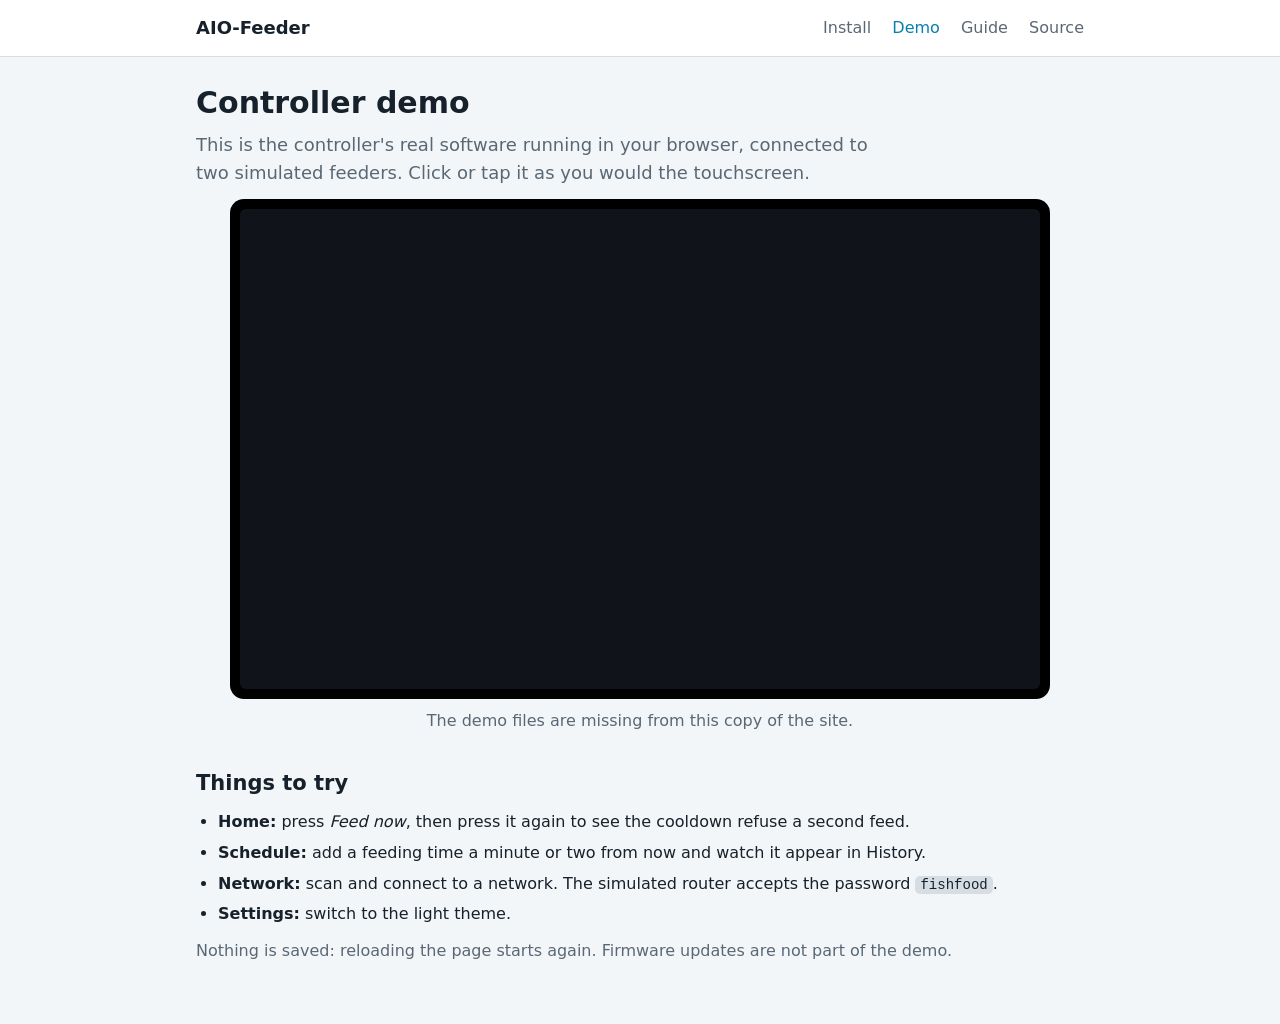
==== web/demo/index.html @ 271b337a "Add the GitHub Pages site: web flasher, browser demo and guide - web/: install page (ESP Web Tools)," ====
<!doctype html>
<html lang="en">
<head>
<meta charset="utf-8">
<meta name="viewport" content="width=device-width, initial-scale=1">
<title>AIO-Feeder demo</title>
<meta name="description" content="The AIO-Feeder touchscreen controller running in your browser with two simulated feeders.">
<link rel="stylesheet" href="../style.css">
</head>
<body>
<header class="site"><div class="in">
  <a class="brand" href="../index.html">AIO-Feeder</a>
  <nav>
    <a href="../index.html">Install</a>
    <a href="../demo/" aria-current="page">Demo</a>
    <a href="../guide.html">Guide</a>
    <a href="https://github.com/mlger/feeder-v3">Source</a>
  </nav>
</div></header>
<main class="in">
  <h1>Controller demo</h1>
  <p class="lead">This is the controller's real software running in your browser, connected to two simulated feeders. Click or tap it as you would the touchscreen.</p>
  <div class="screen-wrap">
    <canvas id="screen" width="800" height="480" aria-label="AIO-Feeder controller screen"></canvas>
  </div>
  <p id="status" class="muted">Loading...</p>

  <h2>Things to try</h2>
  <ul>
    <li><strong>Home:</strong> press <em>Feed now</em>, then press it again to see the cooldown refuse a second feed.</li>
    <li><strong>Schedule:</strong> add a feeding time a minute or two from now and watch it appear in History.</li>
    <li><strong>Network:</strong> scan and connect to a network. The simulated router accepts the password <code>fishfood</code>.</li>
    <li><strong>Settings:</strong> switch to the light theme.</li>
  </ul>
  <p class="muted">Nothing is saved: reloading the page starts again. Firmware updates are not part of the demo.</p>
</main>
<script src="feeder_demo.js"></script>
<script>
(function () {
  const canvas = document.getElementById("screen");
  const status = document.getElementById("status");
  const ctx = canvas.getContext("2d");
  const W = 800, H = 480;
  let image = null, t0 = 0;

  function fail(text) { status.textContent = text; }

  if (typeof Module === "undefined") {
    fail("The demo files are missing from this copy of the site.");
    return;
  }
  if (typeof WebAssembly !== "object") {
    fail("This browser cannot run the demo (no WebAssembly).");
    return;
  }

  function point(e) {
    const r = canvas.getBoundingClientRect();
    return [Math.round((e.clientX - r.left) * W / r.width), Math.round((e.clientY - r.top) * H / r.height)];
  }
  function pointer(e, down) {
    const p = point(e);
    Module._web_pointer(p[0], p[1], down ? 1 : 0);
    e.preventDefault();
  }
  let held = false;

  function frame(now) {
    if (Module._web_frame(now - t0)) {
      // The memory can move when it grows, so take a fresh view each time.
      const at = Module._web_pixels();
      image.data.set(Module.HEAPU8.subarray(at, at + W * H * 4));
      ctx.putImageData(image, 0, 0);
    }
    requestAnimationFrame(frame);
  }

  function start() {
    const now = new Date();
    // Local wall-clock time, as the controller keeps it.
    Module._web_init(Math.floor(now.getTime() / 1000) - now.getTimezoneOffset() * 60);
    image = ctx.createImageData(W, H);
    canvas.addEventListener("pointerdown", e => { held = true; canvas.setPointerCapture(e.pointerId); pointer(e, true); });
    canvas.addEventListener("pointermove", e => { if (held) pointer(e, true); });
    canvas.addEventListener("pointerup", e => { held = false; pointer(e, false); });
    canvas.addEventListener("pointercancel", e => { held = false; pointer(e, false); });
    status.textContent = "Running. Two simulated feeders are paired.";
    t0 = performance.now();
    requestAnimationFrame(frame);
  }

  if (Module.calledRun) start(); else Module.onRuntimeInitialized = start;
  window.addEventListener("error", () => fail("The demo stopped because of an error. Reload the page to restart it."));
})();
</script>
</body>
</html>
---- web/style.css ----
:root {
  --bg: #f3f6f8; --card: #ffffff; --text: #17212b; --muted: #5a6875;
  --line: #d6dde3; --accent: #0b7fab; --accent-text: #ffffff; --warn: #9a5b00;
}
@media (prefers-color-scheme: dark) {
  :root {
    --bg: #0f151b; --card: #18212a; --text: #e6edf3; --muted: #9aa8b5;
    --line: #2a3642; --accent: #35a7d6; --accent-text: #06121a; --warn: #e0a341;
  }
}
* { box-sizing: border-box; }
body {
  margin: 0; background: var(--bg); color: var(--text);
  font: 16px/1.55 system-ui, -apple-system, "Segoe UI", Roboto, sans-serif;
}
header.site { border-bottom: 1px solid var(--line); background: var(--card); }
header.site .in { display: flex; align-items: center; gap: 20px; flex-wrap: wrap; }
.in { max-width: 920px; margin: 0 auto; padding: 14px 16px; }
.brand { font-weight: 700; font-size: 18px; color: var(--text); text-decoration: none; margin-right: auto; }
nav a { color: var(--muted); text-decoration: none; margin-left: 16px; }
nav a[aria-current], nav a:hover { color: var(--accent); }
main.in { padding-top: 28px; padding-bottom: 48px; }
h1 { font-size: 30px; line-height: 1.2; margin: 0 0 10px; }
h2 { font-size: 21px; margin: 34px 0 10px; }
h3 { font-size: 17px; margin: 0 0 6px; }
p { margin: 0 0 12px; }
.lead { font-size: 18px; color: var(--muted); max-width: 60ch; }
a { color: var(--accent); }
.grid { display: grid; grid-template-columns: repeat(auto-fit, minmax(250px, 1fr)); gap: 14px; }
.card { background: var(--card); border: 1px solid var(--line); border-radius: 12px; padding: 18px; }
.card p:last-child { margin-bottom: 0; }
.btn, esp-web-install-button button {
  display: inline-block; font: inherit; font-weight: 600; cursor: pointer;
  padding: 10px 18px; border: 0; border-radius: 9px;
  background: var(--accent); color: var(--accent-text); text-decoration: none;
}
.muted { color: var(--muted); }
.note { border-left: 4px solid var(--warn); padding: 8px 14px; background: var(--card); border-radius: 0 8px 8px 0; }
table { border-collapse: collapse; width: 100%; background: var(--card); border: 1px solid var(--line); border-radius: 10px; overflow: hidden; }
th, td { text-align: left; padding: 9px 12px; border-top: 1px solid var(--line); vertical-align: top; }
tr:first-child th { border-top: 0; color: var(--muted); font-weight: 600; font-size: 14px; }
.scroll { overflow-x: auto; }
ol, ul { padding-left: 22px; margin: 0 0 12px; }
li { margin-bottom: 6px; }
code { font: 14px ui-monospace, SFMono-Regular, Menlo, Consolas, monospace; background: var(--line); padding: 1px 5px; border-radius: 5px; }
.screen-wrap { background: #000; border-radius: 14px; padding: 10px; max-width: 820px; margin: 0 auto; }
#screen { display: block; width: 100%; height: auto; aspect-ratio: 800 / 480; border-radius: 6px; touch-action: none; cursor: pointer; background: #10141a; }
#status { text-align: center; margin: 10px 0 0; }
footer { color: var(--muted); font-size: 14px; }
/* Until the installer script has loaded, show only the button. */
esp-web-install-button:not(:defined) [slot="unsupported"],
esp-web-install-button:not(:defined) [slot="not-allowed"] { display: none; }
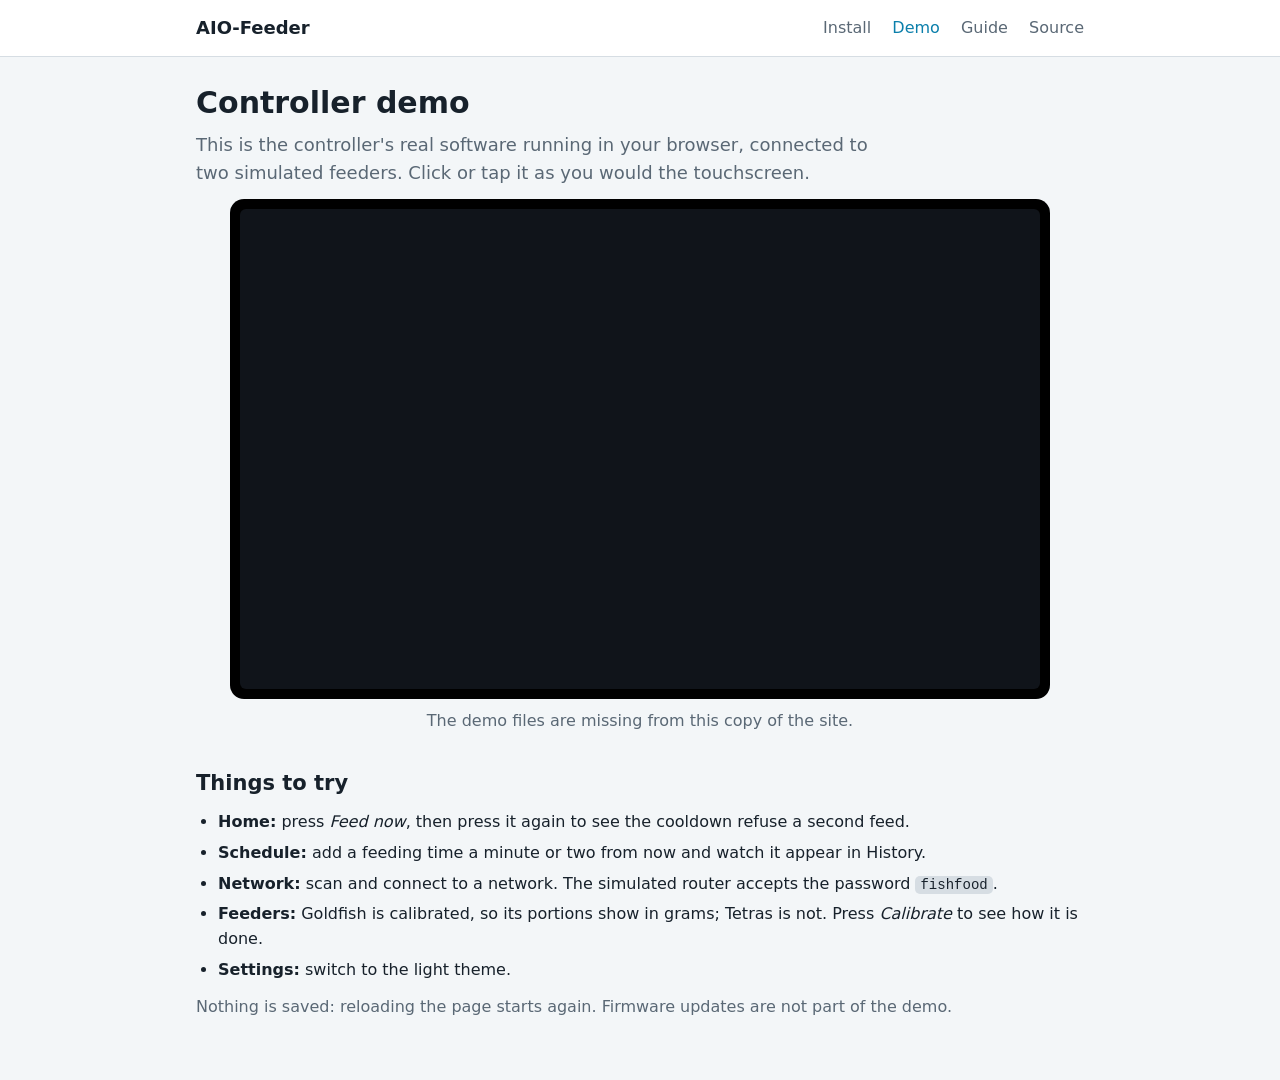
==== commit 6726b3d4: "Add grams calibration for portions Each feeder can be calibrated once: Feeders > Calibrate runs 10 p" ====
--- a/web/demo/index.html
+++ b/web/demo/index.html
@@ -30,6 +30,7 @@
     <li><strong>Home:</strong> press <em>Feed now</em>, then press it again to see the cooldown refuse a second feed.</li>
     <li><strong>Schedule:</strong> add a feeding time a minute or two from now and watch it appear in History.</li>
     <li><strong>Network:</strong> scan and connect to a network. The simulated router accepts the password <code>fishfood</code>.</li>
+    <li><strong>Feeders:</strong> Goldfish is calibrated, so its portions show in grams; Tetras is not. Press <em>Calibrate</em> to see how it is done.</li>
     <li><strong>Settings:</strong> switch to the light theme.</li>
   </ul>
   <p class="muted">Nothing is saved: reloading the page starts again. Firmware updates are not part of the demo.</p>
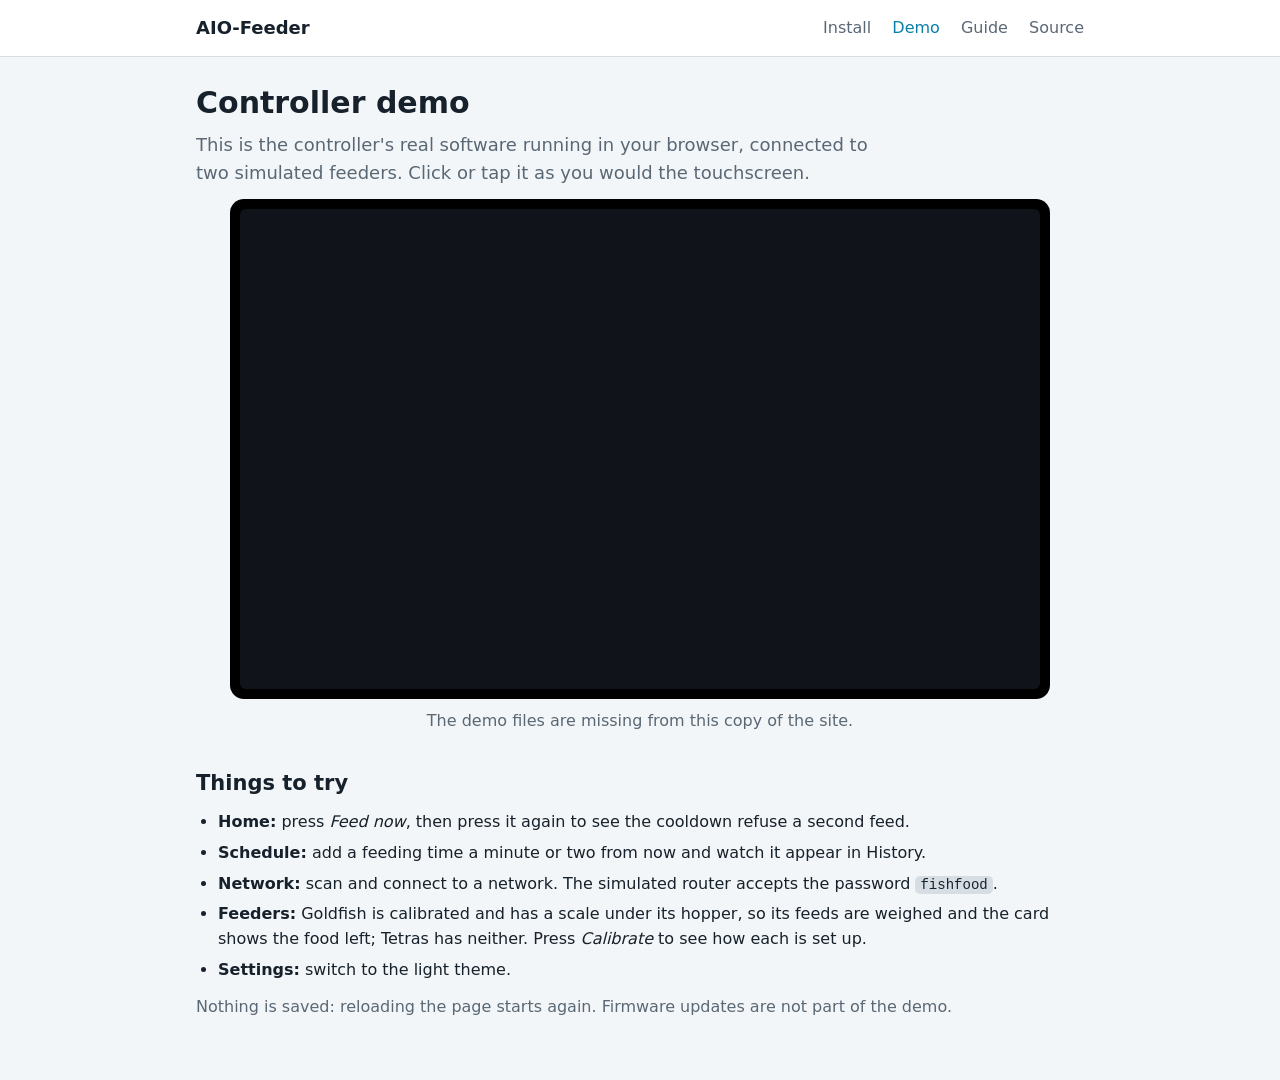
==== commit 0109e08f: "Weigh feeds with an optional scale under the hopper A feeder can carry a load cell (HX711 on D6/D7)." ====
--- a/web/demo/index.html
+++ b/web/demo/index.html
@@ -30,7 +30,7 @@
     <li><strong>Home:</strong> press <em>Feed now</em>, then press it again to see the cooldown refuse a second feed.</li>
     <li><strong>Schedule:</strong> add a feeding time a minute or two from now and watch it appear in History.</li>
     <li><strong>Network:</strong> scan and connect to a network. The simulated router accepts the password <code>fishfood</code>.</li>
-    <li><strong>Feeders:</strong> Goldfish is calibrated, so its portions show in grams; Tetras is not. Press <em>Calibrate</em> to see how it is done.</li>
+    <li><strong>Feeders:</strong> Goldfish is calibrated and has a scale under its hopper, so its feeds are weighed and the card shows the food left; Tetras has neither. Press <em>Calibrate</em> to see how each is set up.</li>
     <li><strong>Settings:</strong> switch to the light theme.</li>
   </ul>
   <p class="muted">Nothing is saved: reloading the page starts again. Firmware updates are not part of the demo.</p>
